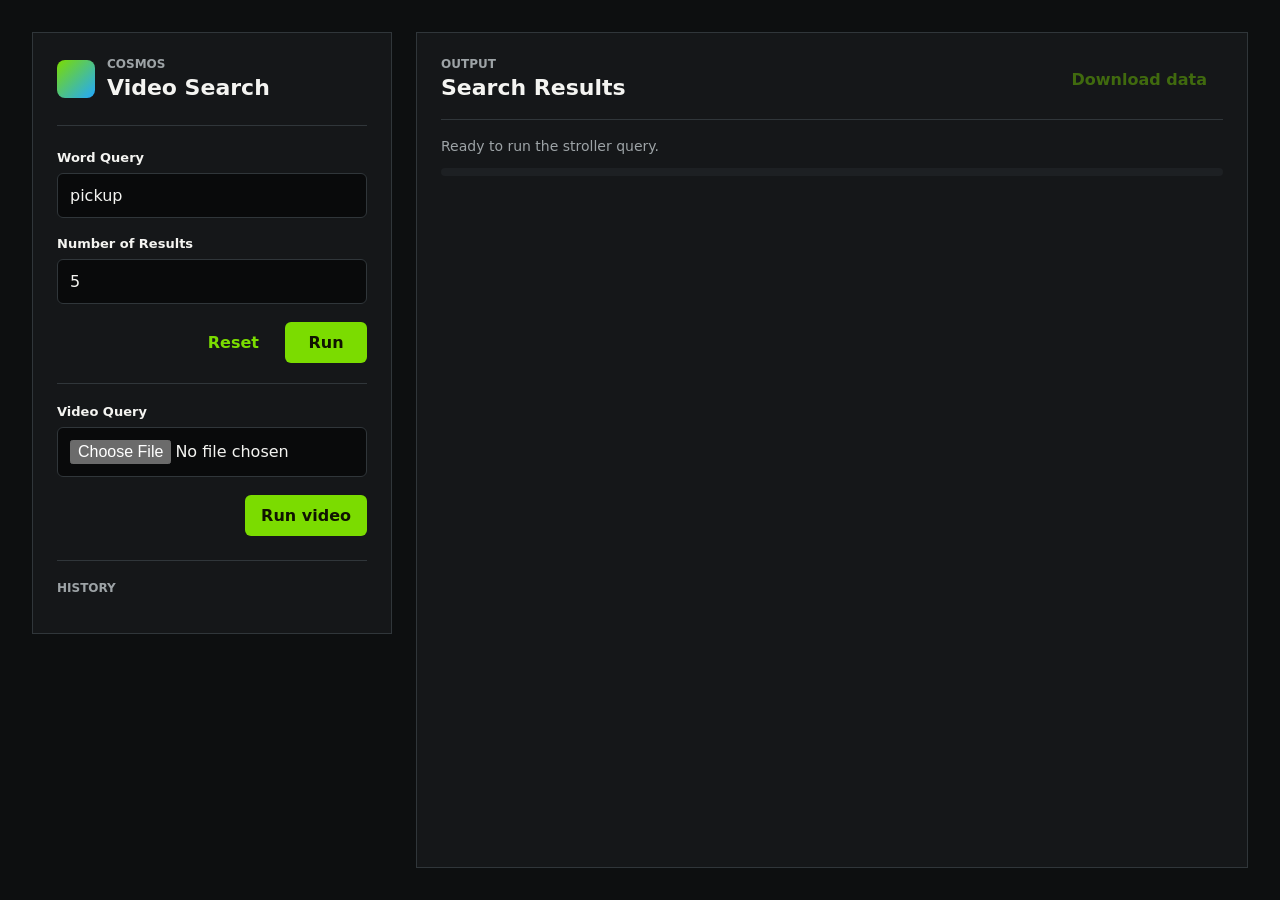
==== web_viewer/index.html @ 9a8998ce "adding new things to the first version" ====
<!doctype html>
<html lang="en">
  <head>
    <meta charset="utf-8">
    <meta name="viewport" content="width=device-width, initial-scale=1">
    <title>Cosmos Video Search</title>
    <link rel="stylesheet" href="styles.css?v=20260630i">
  </head>
  <body>
    <main class="shell">
      <aside class="panel input-panel">
        <div class="brand">
          <span class="brand-mark"></span>
          <div>
            <p class="eyebrow">Cosmos</p>
            <h1>Video Search</h1>
          </div>
        </div>

        <form id="search-form" class="controls">
          <label class="field">
            <span>Word Query</span>
            <input id="query" name="query" type="text" value="pickup" autocomplete="off" required>
          </label>

          <label class="field">
            <span>Number of Results</span>
            <input id="top-k" name="top-k" type="number" min="1" step="1" value="5" required>
          </label>

          <div class="actions">
            <button class="button ghost" type="reset">Reset</button>
            <button class="button primary" type="submit">Run</button>
          </div>
        </form>

        <form id="video-search-form" class="controls video-controls">
          <label class="field">
            <span>Video Query</span>
            <input id="video-query" name="video-query" type="file" accept="video/*" required>
          </label>

          <div class="actions">
            <button class="button primary" type="submit">Run video</button>
          </div>
        </form>

        <section class="history-panel">
          <p class="eyebrow">History</p>
          <div id="history" class="history-list"></div>
        </section>
      </aside>

      <section class="panel output-panel">
        <header class="output-header">
          <div>
            <p class="eyebrow">Output</p>
            <h2>Search Results</h2>
          </div>
          <div class="tools">
            <button id="download-results" class="button ghost" type="button" disabled>Download data</button>
          </div>
        </header>

        <div id="summary" class="summary">Ready to run the stroller query.</div>
        <div id="download-progress" class="download-progress" hidden>
          <div class="progress-track">
            <div id="download-progress-bar" class="progress-bar"></div>
          </div>
          <div id="download-progress-text" class="progress-text"></div>
        </div>
        <div id="results" class="results" aria-live="polite"></div>
      </section>
    </main>

    <template id="result-card">
      <article class="result-card">
        <div class="thumbnail">
          <span></span>
          <span></span>
          <span></span>
        </div>
        <div class="result-meta">
          <p class="chunk"></p>
          <p class="video-path"></p>
          <p class="result-id"></p>
        </div>
        <footer>
          <div class="rating">
            <button type="button" aria-label="Like">+</button>
            <button type="button" aria-label="Dislike">-</button>
          </div>
          <span class="score"></span>
          <button class="more" type="button" aria-label="Open options">...</button>
        </footer>
      </article>
    </template>

    <script src="app.js?v=20260630i"></script>
  </body>
</html>
---- web_viewer/styles.css ----
:root {
  color-scheme: dark;
  --bg: #0d0f10;
  --panel: #151719;
  --panel-soft: #1d2023;
  --text: #f4f4f1;
  --muted: #9da3a6;
  --line: #30363a;
  --green: #7bdc00;
  --blue: #22a8ff;
}

* {
  box-sizing: border-box;
}

body {
  margin: 0;
  min-height: 100vh;
  background: var(--bg);
  color: var(--text);
  font-family: Inter, ui-sans-serif, system-ui, -apple-system, BlinkMacSystemFont, "Segoe UI", sans-serif;
}

button,
input,
textarea {
  font: inherit;
}

.shell {
  display: grid;
  grid-template-columns: minmax(300px, 360px) minmax(0, 1fr);
  gap: 24px;
  min-height: 100vh;
  padding: 32px;
}

.panel {
  border: 1px solid var(--line);
  background: var(--panel);
}

.input-panel {
  align-self: start;
  padding: 24px;
}

.output-panel {
  min-height: calc(100vh - 64px);
  padding: 24px;
}

.brand,
.output-header,
.actions,
.tools,
.rating {
  display: flex;
  align-items: center;
}

.brand {
  gap: 12px;
  padding-bottom: 24px;
  border-bottom: 1px solid var(--line);
}

.brand-mark {
  width: 38px;
  height: 38px;
  border-radius: 8px;
  background: linear-gradient(135deg, var(--green), var(--blue));
}

.eyebrow {
  margin: 0 0 4px;
  color: var(--muted);
  font-size: 12px;
  font-weight: 700;
  letter-spacing: 0;
  text-transform: uppercase;
}

h1,
h2 {
  margin: 0;
  font-size: 22px;
  line-height: 1.2;
}

.controls {
  display: grid;
  gap: 18px;
  padding-top: 24px;
}

.video-controls {
  margin-top: 20px;
  padding-top: 20px;
  border-top: 1px solid var(--line);
}

.history-panel {
  display: grid;
  gap: 10px;
  margin-top: 24px;
  padding-top: 20px;
  border-top: 1px solid var(--line);
}

.history-list {
  display: grid;
  gap: 6px;
  max-height: 42vh;
  overflow: auto;
}

.history-item {
  display: grid;
  grid-template-columns: minmax(0, 1fr) auto;
  align-items: center;
  gap: 10px;
  width: 100%;
  border: 1px solid var(--line);
  border-radius: 6px;
  background: #090a0b;
  color: var(--text);
  padding: 9px 10px;
  cursor: pointer;
}

.history-item span {
  overflow: hidden;
  text-align: left;
  text-overflow: ellipsis;
  white-space: nowrap;
}

.history-item span:last-child {
  color: var(--muted);
  font-size: 11px;
  font-weight: 800;
}

.field {
  display: grid;
  gap: 8px;
}

.field span {
  color: var(--text);
  font-size: 13px;
  font-weight: 700;
}

input,
textarea {
  width: 100%;
  border: 1px solid var(--line);
  border-radius: 6px;
  background: #090a0b;
  color: var(--text);
  padding: 12px;
  outline: none;
}

textarea {
  resize: vertical;
}

input:focus,
textarea:focus {
  border-color: var(--blue);
}

.actions {
  justify-content: flex-end;
  gap: 10px;
}

.button,
.icon-button,
.rating button,
.more {
  border: 0;
  color: var(--text);
  cursor: pointer;
}

.button {
  min-width: 82px;
  border-radius: 6px;
  padding: 11px 16px;
  font-weight: 800;
}

.primary {
  background: var(--green);
  color: #101400;
}

.ghost {
  background: transparent;
  color: var(--green);
}

.output-header {
  justify-content: space-between;
  gap: 16px;
  padding-bottom: 18px;
  border-bottom: 1px solid var(--line);
}

.tools {
  gap: 8px;
}

.icon-button {
  width: 38px;
  height: 38px;
  border-radius: 6px;
  background: var(--panel-soft);
}

.button:disabled,
.icon-button:disabled {
  cursor: not-allowed;
  opacity: 0.42;
}

.summary {
  margin: 18px 0;
  color: var(--muted);
  font-size: 14px;
}

.download-progress {
  display: grid;
  gap: 8px;
  margin: -4px 0 18px;
}

.progress-track {
  overflow: hidden;
  height: 8px;
  border-radius: 999px;
  background: var(--panel-soft);
}

.progress-bar {
  width: 0%;
  height: 100%;
  border-radius: inherit;
  background: var(--green);
  transition: width 180ms ease;
}

.progress-text {
  color: var(--muted);
  font-size: 12px;
  font-weight: 800;
}

.results {
  display: grid;
  grid-template-columns: repeat(auto-fill, minmax(280px, 1fr));
  gap: 12px;
}

.result-card {
  overflow: hidden;
  border: 1px solid var(--line);
  border-radius: 8px;
  background: #0a0b0c;
}

.thumbnail {
  display: grid;
  align-content: end;
  gap: 8px;
  aspect-ratio: 16 / 9;
  padding: 16px;
  background:
    linear-gradient(160deg, rgba(34, 168, 255, 0.16), rgba(123, 220, 0, 0.12)),
    linear-gradient(90deg, #22282c, #111315 40%, #2b3135);
}

.thumbnail span {
  display: block;
  width: 62%;
  height: 6px;
  border-radius: 999px;
  background: rgba(244, 244, 241, 0.18);
}

.thumbnail span:nth-child(2) {
  width: 44%;
}

.thumbnail span:nth-child(3) {
  width: 74%;
}

.thumbnail.video-frame {
  position: relative;
  display: block;
  aspect-ratio: 16 / 9;
  overflow: hidden;
  padding: 0;
  background: #050607;
}

.thumbnail video {
  position: absolute;
  inset: 0;
  display: block;
  width: 100%;
  height: 100%;
  aspect-ratio: 16 / 9;
  object-fit: contain;
}

.result-meta {
  display: grid;
  gap: 6px;
  min-height: 118px;
  padding: 12px;
  border-top: 1px solid var(--line);
}

.result-meta p {
  overflow-wrap: anywhere;
  margin: 0;
  color: var(--muted);
  font-size: 12px;
  line-height: 1.35;
}

.result-meta .chunk {
  color: var(--text);
  font-weight: 800;
}

.result-card footer {
  display: grid;
  grid-template-columns: 1fr auto auto;
  align-items: center;
  gap: 12px;
  padding: 10px 12px;
  color: var(--muted);
  font-size: 12px;
  font-weight: 800;
}

.rating {
  gap: 8px;
}

.rating button,
.more {
  background: transparent;
  padding: 0;
}

@media (max-width: 820px) {
  .shell {
    grid-template-columns: 1fr;
    padding: 16px;
  }

  .output-panel {
    min-height: auto;
  }
}

.rating button.active {
  color: var(--green);
}
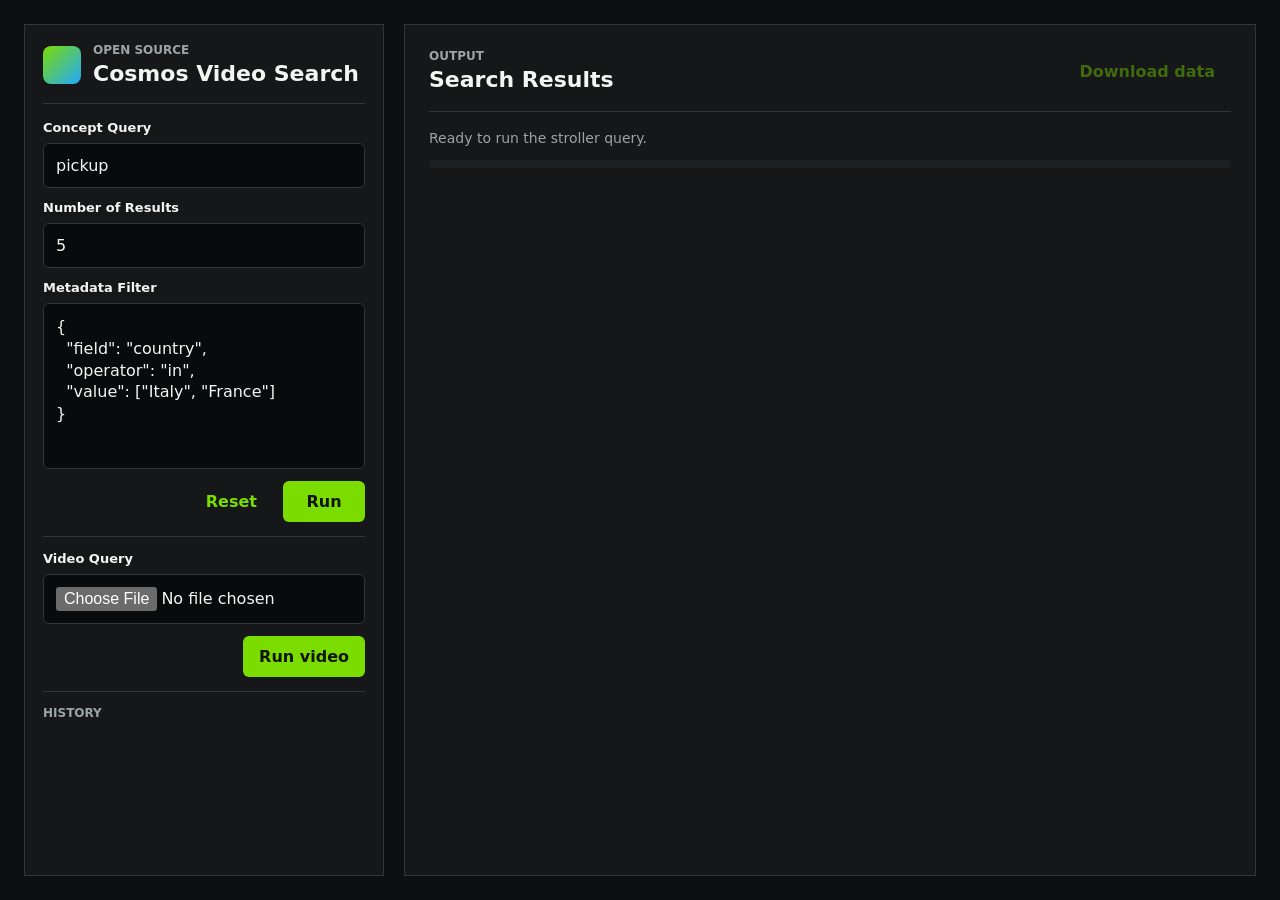
==== commit 2aec50ca: "fixing some stuff and adding small details" ====
--- a/web_viewer/index.html
+++ b/web_viewer/index.html
@@ -4,7 +4,7 @@
     <meta charset="utf-8">
     <meta name="viewport" content="width=device-width, initial-scale=1">
     <title>Cosmos Video Search</title>
-    <link rel="stylesheet" href="styles.css?v=20260630i">
+    <link rel="stylesheet" href="styles.css?v=20260701d">
   </head>
   <body>
     <main class="shell">
@@ -12,20 +12,30 @@
         <div class="brand">
           <span class="brand-mark"></span>
           <div>
-            <p class="eyebrow">Cosmos</p>
-            <h1>Video Search</h1>
+            <p class="eyebrow">Open Source</p>
+            <h1>Cosmos Video Search</h1>
           </div>
         </div>
 
         <form id="search-form" class="controls">
           <label class="field">
-            <span>Word Query</span>
+            <span>Concept Query</span>
             <input id="query" name="query" type="text" value="pickup" autocomplete="off" required>
           </label>
 
           <label class="field">
             <span>Number of Results</span>
             <input id="top-k" name="top-k" type="number" min="1" step="1" value="5" required>
+          </label>
+
+          <label class="field metadata-filter">
+            <span>Metadata Filter</span>
+            <textarea id="metadata-filter" name="metadata-filter" rows="12">
+{
+  "field": "country",
+  "operator": "in",
+  "value": ["Italy", "France"]
+}</textarea>
           </label>
 
           <div class="actions">
@@ -76,6 +86,7 @@
     <template id="result-card">
       <article class="result-card">
         <div class="thumbnail">
+          <button class="options-button" type="button" aria-label="Options" aria-expanded="false">...</button>
           <span></span>
           <span></span>
           <span></span>
@@ -84,18 +95,15 @@
           <p class="chunk"></p>
           <p class="video-path"></p>
           <p class="result-id"></p>
+          <pre class="metadata" hidden></pre>
         </div>
         <footer>
-          <div class="rating">
-            <button type="button" aria-label="Like">+</button>
-            <button type="button" aria-label="Dislike">-</button>
-          </div>
           <span class="score"></span>
-          <button class="more" type="button" aria-label="Open options">...</button>
+          <button class="copy-path" type="button">Copy path</button>
         </footer>
       </article>
     </template>
 
-    <script src="app.js?v=20260630i"></script>
+    <script src="app.js?v=20260701d"></script>
   </body>
 </html>
--- a/web_viewer/styles.css
+++ b/web_viewer/styles.css
@@ -31,9 +31,9 @@
 .shell {
   display: grid;
   grid-template-columns: minmax(300px, 360px) minmax(0, 1fr);
-  gap: 24px;
+  gap: 20px;
   min-height: 100vh;
-  padding: 32px;
+  padding: 24px;
 }
 
 .panel {
@@ -43,26 +43,29 @@
 
 .input-panel {
   align-self: start;
-  padding: 24px;
+  display: grid;
+  grid-template-rows: auto auto auto minmax(0, 1fr);
+  height: calc(100vh - 48px);
+  overflow: hidden;
+  padding: 18px;
 }
 
 .output-panel {
-  min-height: calc(100vh - 64px);
+  min-height: calc(100vh - 48px);
   padding: 24px;
 }
 
 .brand,
 .output-header,
 .actions,
-.tools,
-.rating {
+.tools {
   display: flex;
   align-items: center;
 }
 
 .brand {
   gap: 12px;
-  padding-bottom: 24px;
+  padding-bottom: 16px;
   border-bottom: 1px solid var(--line);
 }
 
@@ -91,32 +94,40 @@
 
 .controls {
   display: grid;
-  gap: 18px;
-  padding-top: 24px;
+  gap: 12px;
+  padding-top: 16px;
 }
 
 .video-controls {
-  margin-top: 20px;
-  padding-top: 20px;
+  margin-top: 14px;
+  padding-top: 14px;
   border-top: 1px solid var(--line);
 }
 
 .history-panel {
-  display: grid;
+  display: flex;
+  flex-direction: column;
   gap: 10px;
-  margin-top: 24px;
-  padding-top: 20px;
+  min-height: 0;
+  margin-top: 14px;
+  padding-top: 14px;
   border-top: 1px solid var(--line);
 }
 
 .history-list {
   display: grid;
   gap: 6px;
-  max-height: 42vh;
+  min-height: 0;
   overflow: auto;
 }
 
 .history-item {
+  display: flex;
+  align-items: center;
+  gap: 6px;
+}
+
+.history-query {
   display: grid;
   grid-template-columns: minmax(0, 1fr) auto;
   align-items: center;
@@ -130,14 +141,25 @@
   cursor: pointer;
 }
 
-.history-item span {
+.history-delete {
+  flex: 0 0 auto;
+  border: 1px solid var(--line);
+  border-radius: 6px;
+  background: #090a0b;
+  color: var(--muted);
+  padding: 9px 10px;
+  font-size: 11px;
+  font-weight: 800;
+}
+
+.history-query span {
   overflow: hidden;
   text-align: left;
   text-overflow: ellipsis;
   white-space: nowrap;
 }
 
-.history-item span:last-child {
+.history-query span:last-child {
   color: var(--muted);
   font-size: 11px;
   font-weight: 800;
@@ -166,7 +188,10 @@
 }
 
 textarea {
-  resize: vertical;
+  height: 166px;
+  min-height: 128px;
+  resize: none;
+  line-height: 1.35;
 }
 
 input:focus,
@@ -180,9 +205,7 @@
 }
 
 .button,
-.icon-button,
-.rating button,
-.more {
+button {
   border: 0;
   color: var(--text);
   cursor: pointer;
@@ -216,15 +239,7 @@
   gap: 8px;
 }
 
-.icon-button {
-  width: 38px;
-  height: 38px;
-  border-radius: 6px;
-  background: var(--panel-soft);
-}
-
-.button:disabled,
-.icon-button:disabled {
+.button:disabled {
   cursor: not-allowed;
   opacity: 0.42;
 }
@@ -276,6 +291,7 @@
 }
 
 .thumbnail {
+  position: relative;
   display: grid;
   align-content: end;
   gap: 8px;
@@ -284,6 +300,23 @@
   background:
     linear-gradient(160deg, rgba(34, 168, 255, 0.16), rgba(123, 220, 0, 0.12)),
     linear-gradient(90deg, #22282c, #111315 40%, #2b3135);
+}
+
+.options-button {
+  position: absolute;
+  top: 8px;
+  right: 8px;
+  z-index: 2;
+  display: grid;
+  place-items: center;
+  width: 34px;
+  height: 28px;
+  border: 1px solid rgba(244, 244, 241, 0.24);
+  border-radius: 6px;
+  background: rgba(5, 6, 7, 0.72);
+  color: var(--text);
+  font-size: 14px;
+  font-weight: 900;
 }
 
 .thumbnail span {
@@ -337,30 +370,44 @@
   line-height: 1.35;
 }
 
+.metadata {
+  overflow: auto;
+  max-height: 220px;
+  margin: 6px 0 0;
+  border: 1px solid var(--line);
+  border-radius: 6px;
+  background: #050607;
+  color: var(--text);
+  padding: 10px;
+  font-size: 11px;
+  line-height: 1.4;
+  white-space: pre-wrap;
+}
+
 .result-meta .chunk {
   color: var(--text);
   font-weight: 800;
 }
 
 .result-card footer {
-  display: grid;
-  grid-template-columns: 1fr auto auto;
+  display: flex;
   align-items: center;
-  gap: 12px;
+  justify-content: space-between;
+  gap: 10px;
   padding: 10px 12px;
   color: var(--muted);
   font-size: 12px;
   font-weight: 800;
 }
 
-.rating {
-  gap: 8px;
-}
-
-.rating button,
-.more {
+.copy-path {
+  border: 1px solid var(--line);
+  border-radius: 6px;
   background: transparent;
-  padding: 0;
+  color: var(--green);
+  padding: 6px 8px;
+  font-size: 11px;
+  font-weight: 900;
 }
 
 @media (max-width: 820px) {
@@ -373,7 +420,3 @@
     min-height: auto;
   }
 }
-
-.rating button.active {
-  color: var(--green);
-}
